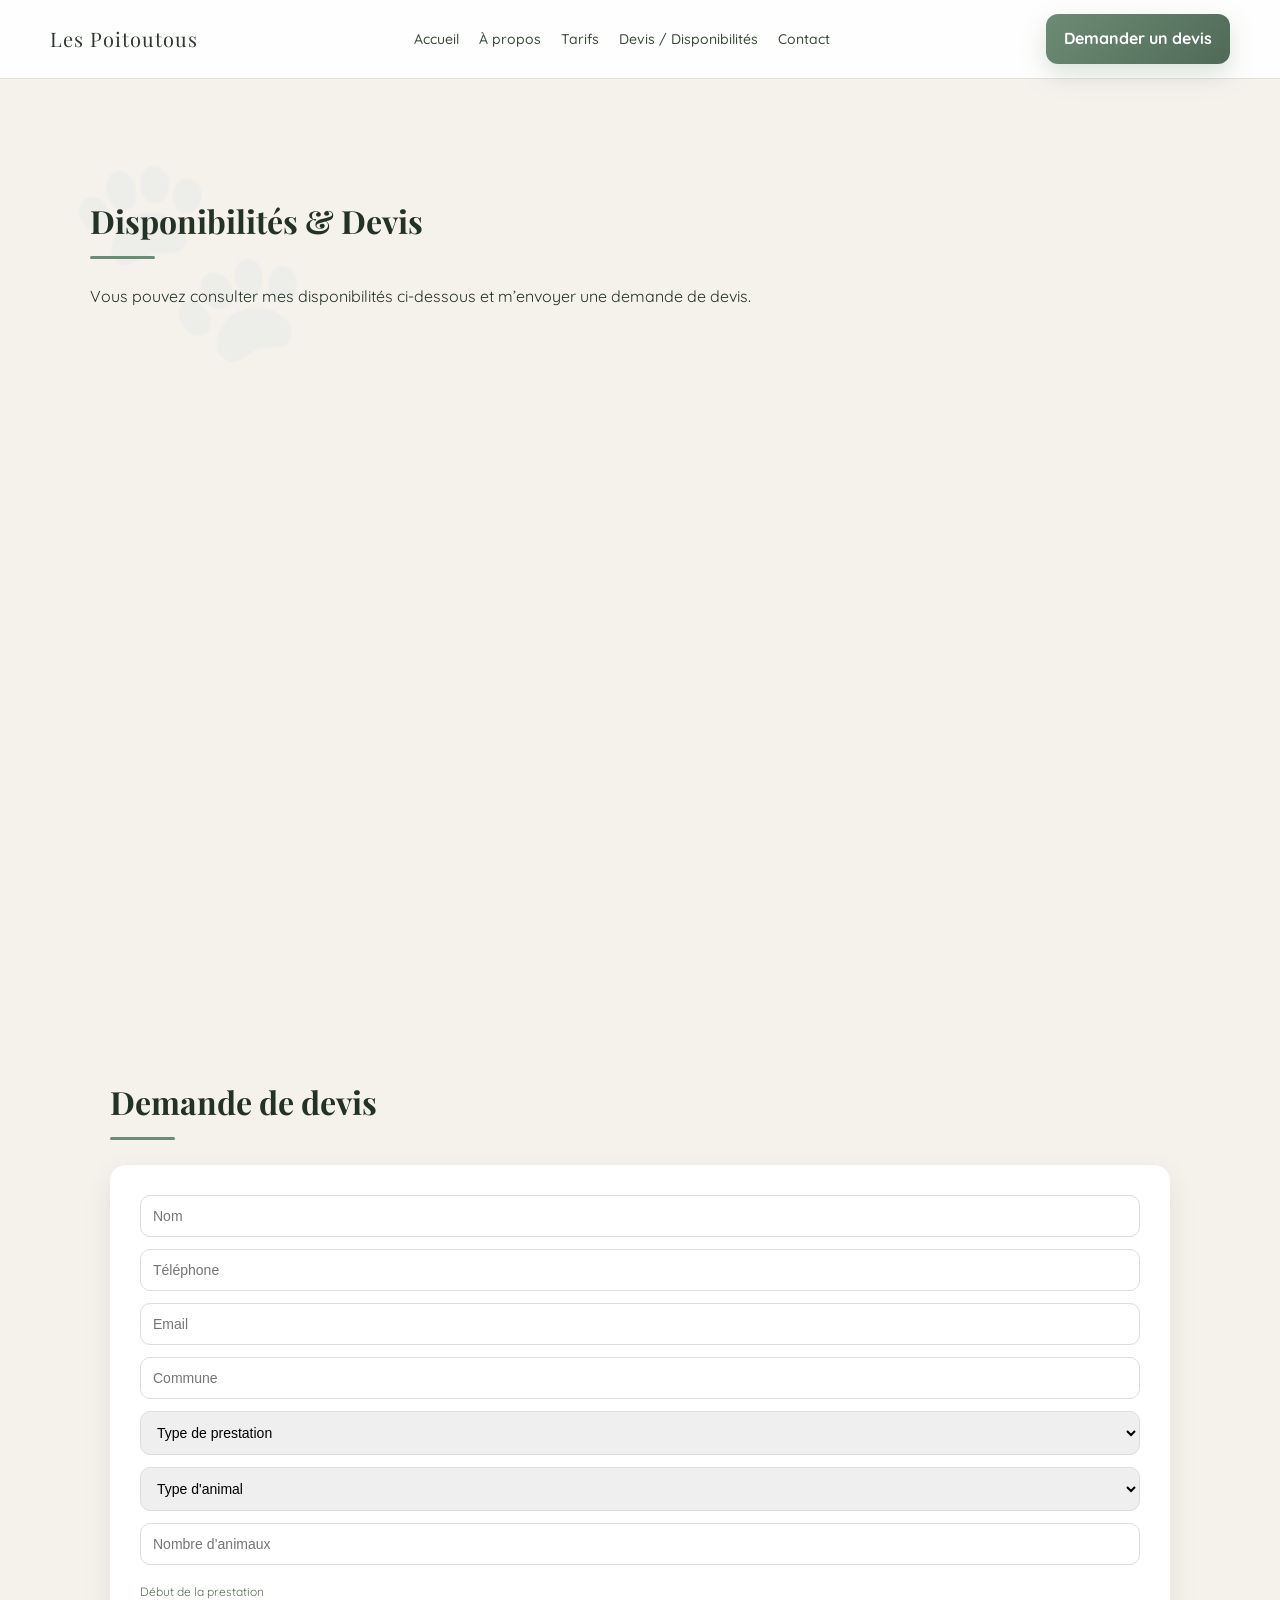
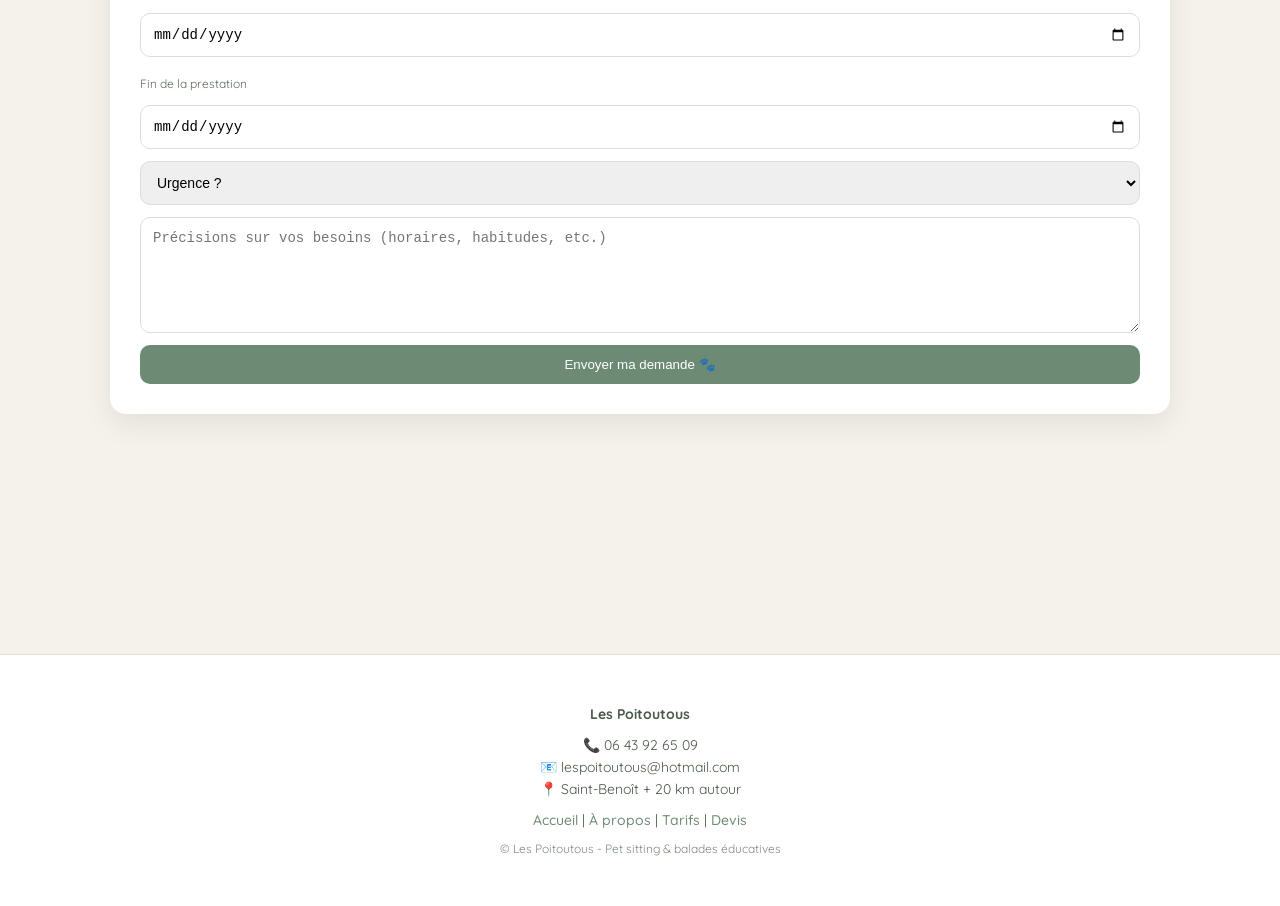
==== devis.html @ 9d505ce9 "Première version" ====
<!DOCTYPE html>
<html lang="fr">
<head>
<link href="https://fonts.googleapis.com/css2?family=Quicksand:wght@400;600&family=Playfair+Display:wght@500;600&display=swap" rel="stylesheet">
  <meta charset="UTF-8" />
  <meta name="viewport" content="width=device-width, initial-scale=1.0"/>
  <title>Les Poitoutous - Pet sitting & balades</title>
  <link rel="stylesheet" href="style.css"/>
</head>

<body>

<header>
  <a href="index.html" class="site-name">
    Les Poitoutous
</a>
  <div class="menu-toggle" onclick="toggleMenu()">☰</div>
  <nav id="nav-menu">
  <a href="index.html">Accueil</a>
  <a href="apropos.html">À propos</a>
  <a href="tarifs.html">Tarifs</a>
  <a href="devis.html">Devis / Disponibilités</a>
  <a href="index.html#contact">Contact</a>
</nav>

  <a class="btn" href="devis.html#devis">Demander un devis</a>
</header>

<section class="section">

  <h2>Disponibilités & Devis</h2>

  <p>
    Vous pouvez consulter mes disponibilités ci-dessous et m’envoyer une demande de devis.
  </p>

  <!-- GOOGLE CALENDAR -->
  <iframe
    src="https://calendar.google.com/calendar/embed?src=1ce7ab6c8dba1b6183dc5fb87cc86486482075ad1923e544a75a01868d15db82%40group.calendar.google.com&ctz=Europe%2FParis"
    style="border:0"
    width="100%"
    height="600"
    frameborder="0"
    scrolling="no">
  </iframe>

  <br><br>

  <section id="devis" class="section form">
  <h2>Demande de devis</h2>

  <form name="devis" method="POST" data-netlify="true" action="/success.html">

  <input type="hidden" name="form-name" value="devis">

  <input type="text" name="nom" placeholder="Nom" required>

  <input type="tel" name="telephone" placeholder="Téléphone" required>

  <input type="email" name="email" placeholder="Email" required>

  <input type="text" name="commune" placeholder="Commune">

  <!-- TYPE DE PRESTATION -->
  <select name="prestation" required>
    <option value="">Type de prestation</option>
    <option>Visite à domicile</option>
    <option>Garde d’animaux</option>
    <option>Balade individuelle</option>
    <option>Balade collective</option>
  </select>

  <!-- TYPE D'ANIMAL -->
  <select name="animal" required>
    <option value="">Type d'animal</option>
    <option>Chien</option>
    <option>Chat</option>
    <option>NAC</option>
  </select>

  <!-- NOMBRE D'ANIMAUX -->
  <input type="number" name="nombre_animaux" placeholder="Nombre d’animaux" min="1" required>

  <!-- DATES -->
  <label>Début de la prestation</label>
  <input type="date" name="date_debut" required>

  <label>Fin de la prestation</label>
  <input type="date" name="date_fin">
<input type="hidden" name="form-name" value="devis">

  <!-- URGENCE -->
  <select name="urgence">
    <option>Urgence ?</option>
    <option>Non</option>
    <option>Oui (rapide réponse souhaitée)</option>
  </select>

  <!-- MESSAGE -->
  <textarea name="message" placeholder="Précisions sur vos besoins (horaires, habitudes, etc.)"></textarea>

  <button type="submit">Envoyer ma demande 🐾</button>



</form>
</section>

</section>
<footer class="site-footer">

  <p><strong>Les Poitoutous</strong></p>

  <p>
    📞 06 43 92 65 09 <br>
    📧 lespoitoutous@hotmail.com <br>
    📍 Saint-Benoît + 20 km autour
  </p>

  <p class="footer-links">
    <a href="index.html">Accueil</a> |
    <a href="apropos.html">À propos</a> |
    <a href="tarifs.html">Tarifs</a> |
    <a href="devis.html">Devis</a>
  </p>

  <p class="copyright">
    © Les Poitoutous - Pet sitting & balades éducatives
  </p>

</footer>
<div class="mobile-cta">
  <a href="devis.html#devis">🐾 Demander un devis</a>
</div>
<script>
function toggleMenu() {
  document.getElementById("nav-menu").classList.toggle("active");
}
</script>
</body>
</html>
---- style.css ----
/* =========================
   BASE AGENCE WEB ++
========================= */
body::before {
  content: "🐾";
  position: fixed;
  font-size: 200px;
  opacity: 0.03;
  top: 10%;
  left: 5%;
  pointer-events: none;
}

body {
  margin: 0;
  font-family: "Quicksand", sans-serif;
  background: #f5f2ec;
  color: #243224;
  line-height: 1.6;
}

/* =========================
   HEADER AGENCE
========================= */
header {
  display: flex;
  align-items: center;
  justify-content: space-between;
  padding: 14px 50px;
  background: rgba(255,255,255,0.92);
  backdrop-filter: blur(14px);
  position: sticky;
  top: 0;
  z-index: 1000;
  border-bottom: 1px solid #e6dfd6;
}

/* NAV ULTRA PRO */
nav {
  display: flex;
  gap: 24px;
  flex-wrap: wrap;
}

nav a {
  text-decoration: none;
  color: #3a4a3a;
  font-weight: 500;
  font-size: 14px;
  position: relative;
  transition: 0.25s;
}

nav a::after {
  content: "";
  position: absolute;
  left: 0;
  bottom: -5px;
  width: 0;
  height: 2px;
  background: #6d8b74;
  transition: 0.3s;
}

nav a:hover {
  color: #6d8b74;
}

nav a:hover::after {
  width: 100%;
}

/* BOUTON CTA */
.btn {
  background: linear-gradient(135deg, #6d8b74, #4f6b58);
  color: white;
  padding: 12px 18px;
  border-radius: 12px;
  text-decoration: none;
  font-weight: bold;
  box-shadow: 0 10px 25px rgba(109,139,116,0.25);
  transition: 0.25s;
}

.btn:hover {
  transform: translateY(-3px);
  box-shadow: 0 15px 30px rgba(109,139,116,0.35);
}

/* =========================
   HERO AGENCE
========================= */
.hero {
  text-align: center;
  padding: 130px 20px;
  background: radial-gradient(circle at top, #e7efe4, #f5f2ec);
}

.hero h1 {
font-family: "Playfair Display", serif;
  font-size: 62px;
  margin-bottom: 10px;
  letter-spacing: 1px;
}

.hero p {
  font-size: 18px;
}

.slogan {
  font-style: italic;
  color: #5b6b5b;
  margin-top: 10px;
}

/* =========================
   SECTIONS STRUCTURE AGENCE
========================= */
.section {
  padding: 90px 20px;
  max-width: 1100px;
  margin: auto;
}

.section h2 {
font-family: "Playfair Display", serif;
  font-size: 32px;
  margin-bottom: 25px;
  position: relative;
}

.section h2::after {
  content: "";
  display: block;
  width: 65px;
  height: 3px;
  background: #6d8b74;
  margin-top: 10px;
  border-radius: 3px;
}

/* =========================
   CARTES PREMIUM
========================= */
.cards {
  display: grid;
  grid-template-columns: repeat(auto-fit, minmax(200px, 1fr));
  gap: 20px;
}

.card {
  background: white;
  padding: 30px;
  border-radius: 18px;
  text-align: center;
  box-shadow: 0 10px 30px rgba(0,0,0,0.06);
  transition: 0.3s;
  font-size: 15px;
}

.card:hover {
  transform: translateY(-8px);
  box-shadow: 0 18px 40px rgba(0,0,0,0.12);
}

/* =========================
   BLOC BALADES PREMIUM
========================= */
.highlight {
  background: linear-gradient(135deg, #dfe9d8, #f4f8f1);
  border-radius: 20px;
  padding: 50px;
  box-shadow: 0 10px 30px rgba(0,0,0,0.05);
}

/* =========================
   TARIFS AGENCE
========================= */
.tarifs li {
  background: white;
  margin-bottom: 12px;
  padding: 15px 20px;
  border-radius: 12px;
  box-shadow: 0 8px 20px rgba(0,0,0,0.05);
  display: flex;
  justify-content: space-between;
}

/* =========================
   FORMULAIRE ULTRA PRO
========================= */
form {
  display: grid;
  gap: 15px;
  background: white;
  padding: 35px;
  border-radius: 20px;
  box-shadow: 0 15px 40px rgba(0,0,0,0.08);
}

input, select, textarea {
  padding: 14px;
  border-radius: 12px;
  border: 1px solid #ddd;
  font-size: 14px;
  transition: 0.2s;
}

input:focus, select:focus, textarea:focus {
  border-color: #6d8b74;
  box-shadow: 0 0 0 3px rgba(109,139,116,0.15);
  outline: none;
}

/* =========================
   FOOTER AGENCE
========================= */
footer {
  text-align: center;
  padding: 35px;
  background: white;
  margin-top: 60px;
  color: #777;
  font-size: 14px;
}

/* =========================
   ANIMATION LÉGÈRE PRO
========================= */
.section {
  animation: fadeUp 0.7s ease-in-out;
}

@keyframes fadeUp {
  from {
    opacity: 0;
    transform: translateY(20px);
  }
  to {
    opacity: 1;
    transform: translateY(0);
  }
}


/* =========================
   MOBILE HEADER CLEAN
========================= */
@media (max-width: 768px) {

  header {
    display: flex;
    align-items: center;
    justify-content: space-between;
    padding: 8px 12px;
  }

  .logo img {
    height: 40px;
  }

  nav {
    display: flex;
    gap: 8px;
    flex-wrap: nowrap;
    overflow-x: auto;
    -webkit-overflow-scrolling: touch;
  }

  nav a {
    font-size: 11px;
    white-space: nowrap;
    padding: 6px 8px;
  }

  /* ❌ on cache le bouton du header sur mobile */
  header .btn {
    display: none;
  }
}

/* =========================
   BOUTON FIXE MOBILE (CTA)
========================= */
.mobile-cta {
  display: none;
}

@media (max-width: 768px) {

  .mobile-cta {
    display: flex;
    position: fixed;
    bottom: 15px;
    left: 50%;
    transform: translateX(-50%);
    z-index: 9999;
  }

  .mobile-cta a {
    background: linear-gradient(135deg, #6d8b74, #4f6b58);
    color: white;
    padding: 14px 22px;
    border-radius: 40px;
    font-size: 14px;
    font-weight: bold;
    text-decoration: none;
    box-shadow: 0 10px 25px rgba(0,0,0,0.2);
    transition: 0.2s;
  }

  .mobile-cta a:active {
    transform: scale(0.95);
  }
}

  /* AMÉLIO UX GÉNÉRALE */
  body {
    -webkit-tap-highlight-color: transparent;
  }



.gallery {
  display: grid;
  grid-template-columns: repeat(auto-fit, minmax(180px, 1fr));
  gap: 12px;
}

.gallery img {
  width: 100%;
  height: 180px;
  object-fit: cover;
  border-radius: 16px;
  box-shadow: 0 8px 20px rgba(0,0,0,0.08);
  transition: 0.3s;
}

.gallery img:hover {
  transform: scale(1.03);
}

.balade-section {
  max-width: 1100px;
  margin: auto;
  padding: 100px 20px;
  text-align: center;
}

/* CONTENEUR ADAPTATIF */
.img-container {
  display: inline-block;   /* 👈 s’adapte à l’image */
  background: #f5f2ec;
  border-radius: 18px;
  box-shadow: 0 10px 25px rgba(0,0,0,0.08);
  overflow: hidden;
}

/* IMAGE NATURELLE */
.img-container img {
  display: block;
  max-width: 100%;
  height: auto;   /* 👈 garde le ratio réel */
}

/* ===== HEADER TITRE ===== */
.site-header {
  display: flex;
  align-items: center;
  justify-content: space-between;
  padding: 15px 40px;
  background: rgba(255,255,255,0.92);
  backdrop-filter: blur(12px);
  border-bottom: 1px solid #e6dfd6;
  position: sticky;
  top: 0;
  z-index: 1000;
}

/* TITRE DANS HEADER */
.site-name {
  font-family: "Playfair Display", serif;
  font-size: 20px;
  letter-spacing: 1px;
  color: #2f3b2f;
  text-decoration: none;
  transition: color 0.2s ease;
}
.site-name:hover {
  color: #6d8b74;
}

/* ===== LOGO CENTRÉ (HERO) ===== */
.hero-brand {
  text-align: center;
  padding: 40px 20px 10px; /* 👈 réduit l’espace vide */
margin-bottom: 0;
}

.hero-brand img {
  width: 80vw;        /* 👈 prend presque toute la largeur écran */
  max-width: 900px;   /* limite propre sur grand écran */
  height: auto;
  display: inline-block;
animation: fadeIn 1.2s ease-out;
}
.hero-final + .section {
  margin-top: 20px;
}

@media (max-width: 768px) {
  .hero-brand img {
    max-width: 380px;
  }
}

.slogan {
  font-style: italic;
  color: #5b6b5b;
  margin-bottom: 20px;
}

.hero-final {
  display: flex;
  align-items: center;
  justify-content: space-between;
  gap: 60px;
  padding: 80px 40px;
  max-width: 1200px;
  margin: auto;
}

/* LOGO À GAUCHE (PLUS GRAND) */
.hero-logo img {
  width: 100%;
  max-width: 500px;   /* 👈 tu peux encore augmenter ici */
  height: auto;
  animation: fadeIn 1s ease-out;
}

/* TEXTE À DROITE */
.hero-text {
  flex: 1;
}

.hero-text h1 {
  font-size: 42px;
  margin-bottom: 15px;
}

.accroche {
  font-size: 18px;
  color: #4a5a4a;
  margin-bottom: 25px;
  line-height: 1.5;
}

/* ANIMATION */
@keyframes fadeIn {
  from {
    opacity: 0;
    transform: translateY(15px);
  }
  to {
    opacity: 1;
    transform: translateY(0);
  }
}
@media (max-width: 768px) {

  .hero-final {
    flex-direction: column;
    text-align: center;
    gap: 30px;
  }

  .hero-logo img {
    width: 100%;
    max-width: 380px;
    height: auto;
  }

  .hero-text h1 {
    font-size: 32px;
  }
}

.cards .card {
  cursor: default; /* 👈 IMPORTANT : enlève effet bouton */
}

.cards .card h3 {
  margin-bottom: 10px;
  font-size: 18px;
  color: #2f3b2f;
}

.cards .card p {
  font-size: 14px;
  color: #4a5a4a;
}

.cards .card span {
  display: inline-block;
  margin-top: 10px;
  font-weight: bold;
  color: #6d8b74;
}

/* CTA clair en bas */
.services-cta {
  text-align: center;
  margin-top: 30px;
}

.tarifs {
  list-style: none;
  padding: 0;
  max-width: 700px;
  margin: auto;
}

.tarifs li {
  background: white;
  margin-bottom: 12px;
  padding: 15px 20px;
  border-radius: 12px;
  box-shadow: 0 8px 20px rgba(0,0,0,0.05);
  display: flex;
  justify-content: space-between;
  font-weight: 500;
}

.site-footer {
  background: #ffffff;
  text-align: center;
  padding: 40px 20px;
  margin-top: 60px;
  border-top: 1px solid #e6dfd6;
  color: #4a5a4a;
  font-size: 14px;
}

.site-footer p {
  margin: 8px 0;
}

.footer-links a {
  color: #6d8b74;
  text-decoration: none;
  font-weight: 500;
}

.footer-links a:hover {
  text-decoration: underline;
}

.copyright {
  font-size: 12px;
  opacity: 0.7;
  margin-top: 15px;
}

.social-link {
  display: inline-block;
  font-size: 16px;        /* 👈 plus petit */
  padding: 3px 8px;       /* 👈 beaucoup plus léger */
  margin-right: 6px;
  border-radius: 6px;
  text-decoration: none;
  color: #4a5a4a;
  border: 1px solid transparent; /* 👈 presque invisible */
  transition: 0.2s;
}

.social-link:hover {
  color: #6d8b74;
  border-color: #6d8b74;
  background: transparent; /* 👈 pas de bloc coloré */
}

.social-icon {
  display: inline-flex;
  align-items: center;
  gap: 6px;
  font-size: 16px;
  padding: 3px 8px;
  margin-right: 6px;
  border-radius: 6px;
  text-decoration: none;
  color: #4a5a4a;
  border: 1px solid transparent;
  transition: 0.2s;
}

/* HOVER GLOBAL */
.social-icon:hover {
  transform: translateY(-1px);
}

/* COULEURS AU HOVER */
.social-icon.instagram:hover {
  color: #e1306c;
}

.social-icon.facebook:hover {
  color: #1877f2;
}

.social-icon.whatsapp:hover {
  color: #25D366;
}

.tarif-grid {
  display: grid;
  grid-template-columns: repeat(auto-fit, minmax(240px, 1fr));
  gap: 20px;
  margin-top: 30px;
}

.tarif-card {
  background: white;
  border-radius: 16px;
  padding: 20px;
  box-shadow: 0 10px 25px rgba(0,0,0,0.06);
  transition: 0.25s;
  text-align: center;
}

.tarif-card:hover {
  transform: translateY(-5px);
}

.tarif-card h3 {
  margin-bottom: 8px;
  font-size: 16px;
  color: #2f3b2f;
}

.tarif-card p {
  font-size: 13px;
  color: #5a6a5a;
  margin-bottom: 10px;
}

.price {
  font-size: 18px;
  font-weight: bold;
  color: #6d8b74;
}

.highlight-price {
  border: 2px solid #6d8b74;
  background: #f4f8f1;
}

form {
  display: grid;
  gap: 12px;
  background: white;
  padding: 30px;
  border-radius: 16px;
  box-shadow: 0 10px 30px rgba(0,0,0,0.08);
}

form label {
  font-size: 12px;
  color: #5a6a5a;
  margin-top: 5px;
}

input, select, textarea {
  padding: 12px;
  border-radius: 10px;
  border: 1px solid #ddd;
  font-size: 14px;
}

textarea {
  min-height: 90px;
}

form button {
  background: #6d8b74;
  color: white;
  border: none;
  padding: 12px;
  border-radius: 10px;
  cursor: pointer;
  transition: 0.2s;
}

form button:hover {
  background: #4f6b58;
  transform: translateY(-2px);
}

.lightbox {
  position: fixed;
  top: 0;
  left: 0;
  width: 100%;
  height: 100%;
  background: rgba(0,0,0,0.85);
  display: none;
  align-items: center;
  justify-content: center;
  z-index: 9999;
  cursor: zoom-out;
}

.lightbox img {
  max-width: 90%;
  max-height: 90%;
  border-radius: 12px;
  box-shadow: 0 10px 40px rgba(0,0,0,0.5);
  animation: zoomIn 0.2s ease;
}

@keyframes zoomIn {
  from {
    transform: scale(0.7);
    opacity: 0;
  }
  to {
    transform: scale(1);
    opacity: 1;
  }
}

.gallery img {
  cursor: zoom-in;
}

/* bouton hamburger */
.menu-toggle {
  display: none;
  font-size: 28px;
  cursor: pointer;
}

/* desktop */
nav {
  display: flex;
  gap: 20px;
  align-items: center;
}

/* MOBILE */
@media (max-width: 768px) {

  .menu-toggle {
    display: block;
  }

  nav {
    position: absolute;
    top: 60px;
    right: 0;
    background: white;
    flex-direction: column;
    width: 200px;
    padding: 15px;
    gap: 10px;

    /* caché par défaut */
    display: none;

    box-shadow: 0 10px 30px rgba(0,0,0,0.15);
    border-radius: 12px;
  }

  nav.active {
    display: flex;
  }

  nav a {
    font-size: 14px;
  }
}
.tarif-info{
    max-width:700px;
    margin:35px auto 10px;
    padding:15px 20px;
    background:#f7f7f2;
    border-left:4px solid #8ca87c;
    border-radius:8px;
    color:#4a5a4a;
    line-height:1.6;
    text-align:left;
}
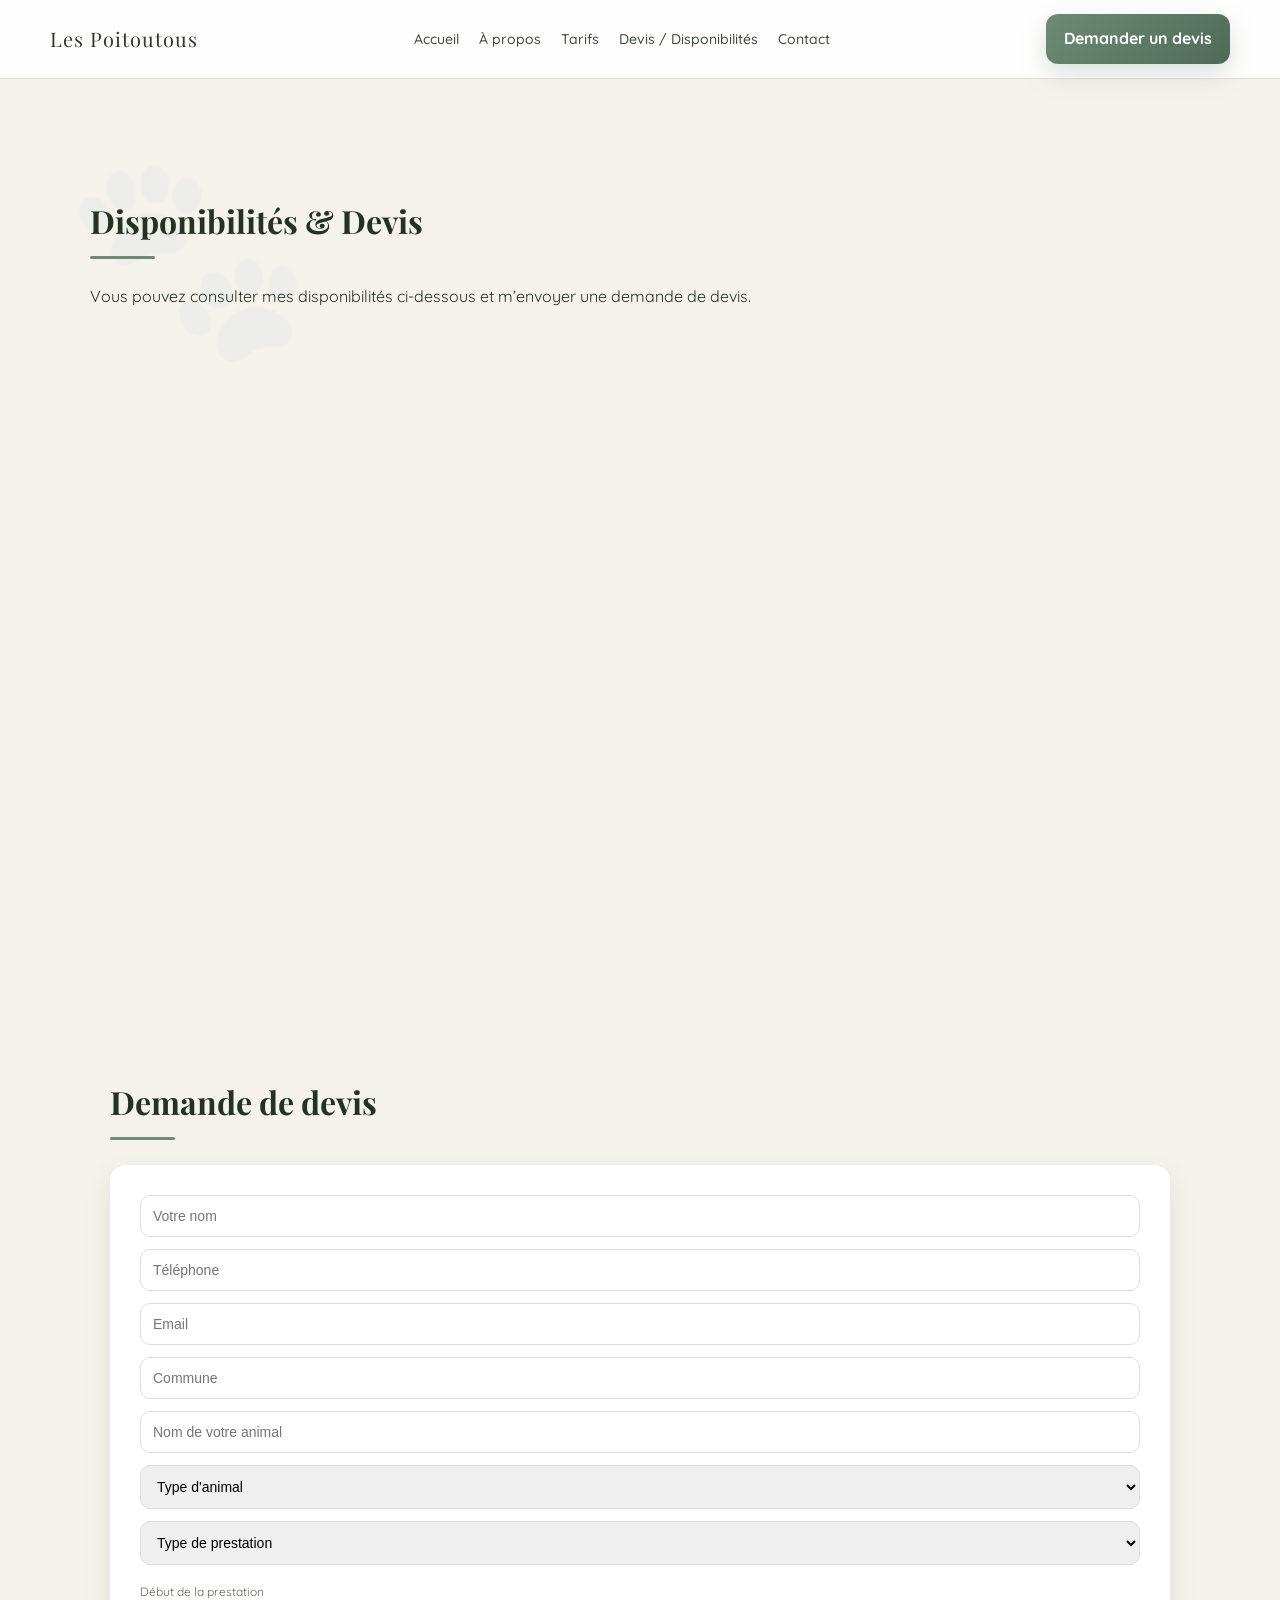
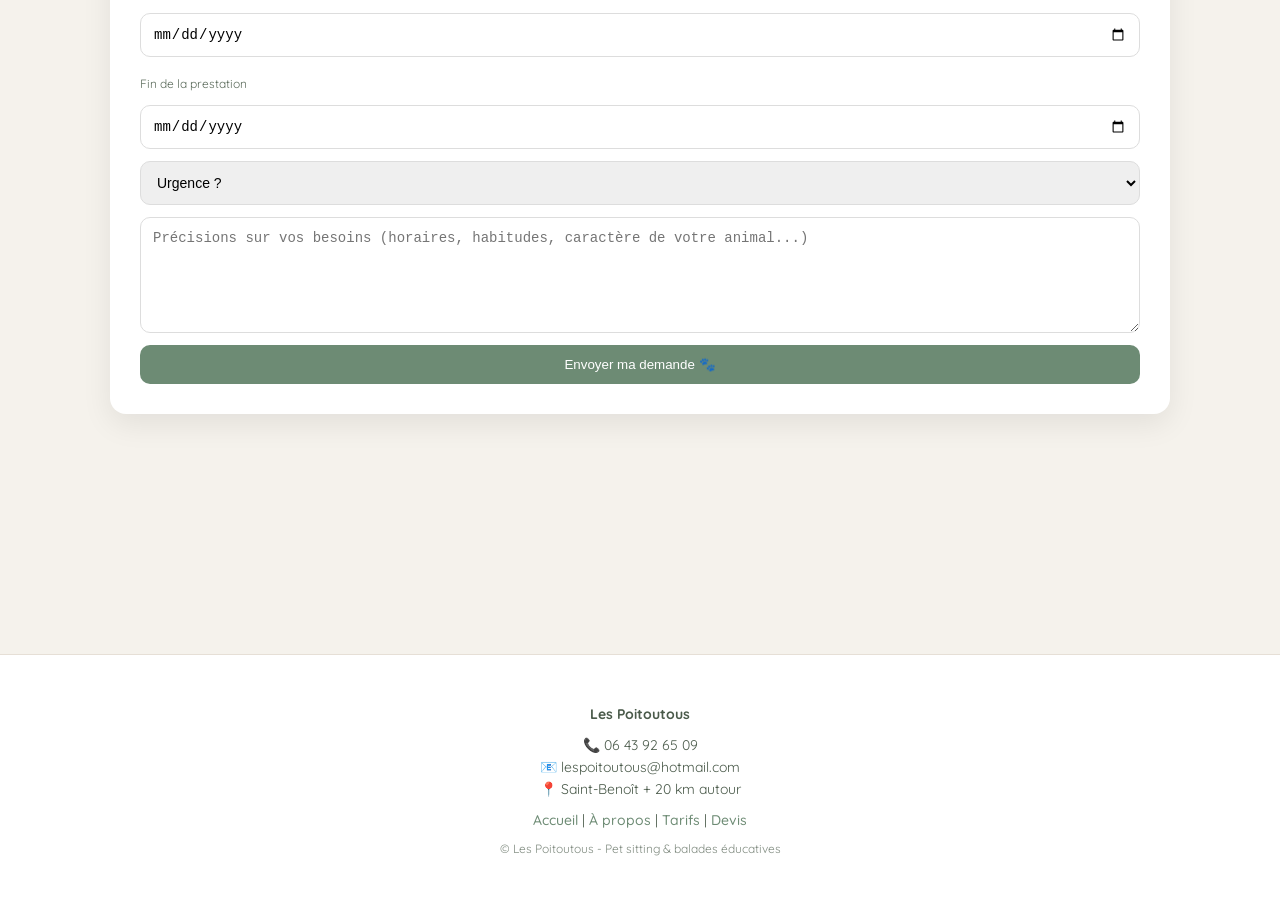
==== commit 964b704e: "Add files via upload" ====
--- a/devis.html
+++ b/devis.html
@@ -49,11 +49,9 @@
   <section id="devis" class="section form">
   <h2>Demande de devis</h2>
 
-  <form name="devis" method="POST" data-netlify="true" action="/success.html">
+  <form action="https://formspree.io/f/xnjkebwl" method="POST">
 
-  <input type="hidden" name="form-name" value="devis">
-
-  <input type="text" name="nom" placeholder="Nom" required>
+  <input type="text" name="nom" placeholder="Votre nom" required>
 
   <input type="tel" name="telephone" placeholder="Téléphone" required>
 
@@ -61,16 +59,9 @@
 
   <input type="text" name="commune" placeholder="Commune">
 
-  <!-- TYPE DE PRESTATION -->
-  <select name="prestation" required>
-    <option value="">Type de prestation</option>
-    <option>Visite à domicile</option>
-    <option>Garde d’animaux</option>
-    <option>Balade individuelle</option>
-    <option>Balade collective</option>
-  </select>
+  <!-- ANIMAL -->
+  <input type="text" name="nom_animal" placeholder="Nom de votre animal" required>
 
-  <!-- TYPE D'ANIMAL -->
   <select name="animal" required>
     <option value="">Type d'animal</option>
     <option>Chien</option>
@@ -78,8 +69,14 @@
     <option>NAC</option>
   </select>
 
-  <!-- NOMBRE D'ANIMAUX -->
-  <input type="number" name="nombre_animaux" placeholder="Nombre d’animaux" min="1" required>
+  <!-- PRESTATION -->
+  <select name="prestation" required>
+    <option value="">Type de prestation</option>
+    <option>Visite 30 min</option>
+    <option>Visite 1h</option>
+    <option>2 visites 30 min</option>
+    <option>Balade collective</option>
+  </select>
 
   <!-- DATES -->
   <label>Début de la prestation</label>
@@ -87,21 +84,18 @@
 
   <label>Fin de la prestation</label>
   <input type="date" name="date_fin">
-<input type="hidden" name="form-name" value="devis">
 
   <!-- URGENCE -->
   <select name="urgence">
-    <option>Urgence ?</option>
+    <option value="">Urgence ?</option>
     <option>Non</option>
-    <option>Oui (rapide réponse souhaitée)</option>
+    <option>Oui (réponse rapide souhaitée)</option>
   </select>
 
   <!-- MESSAGE -->
-  <textarea name="message" placeholder="Précisions sur vos besoins (horaires, habitudes, etc.)"></textarea>
+  <textarea name="message" placeholder="Précisions sur vos besoins (horaires, habitudes, caractère de votre animal...)"></textarea>
 
   <button type="submit">Envoyer ma demande 🐾</button>
-
-
 
 </form>
 </section>
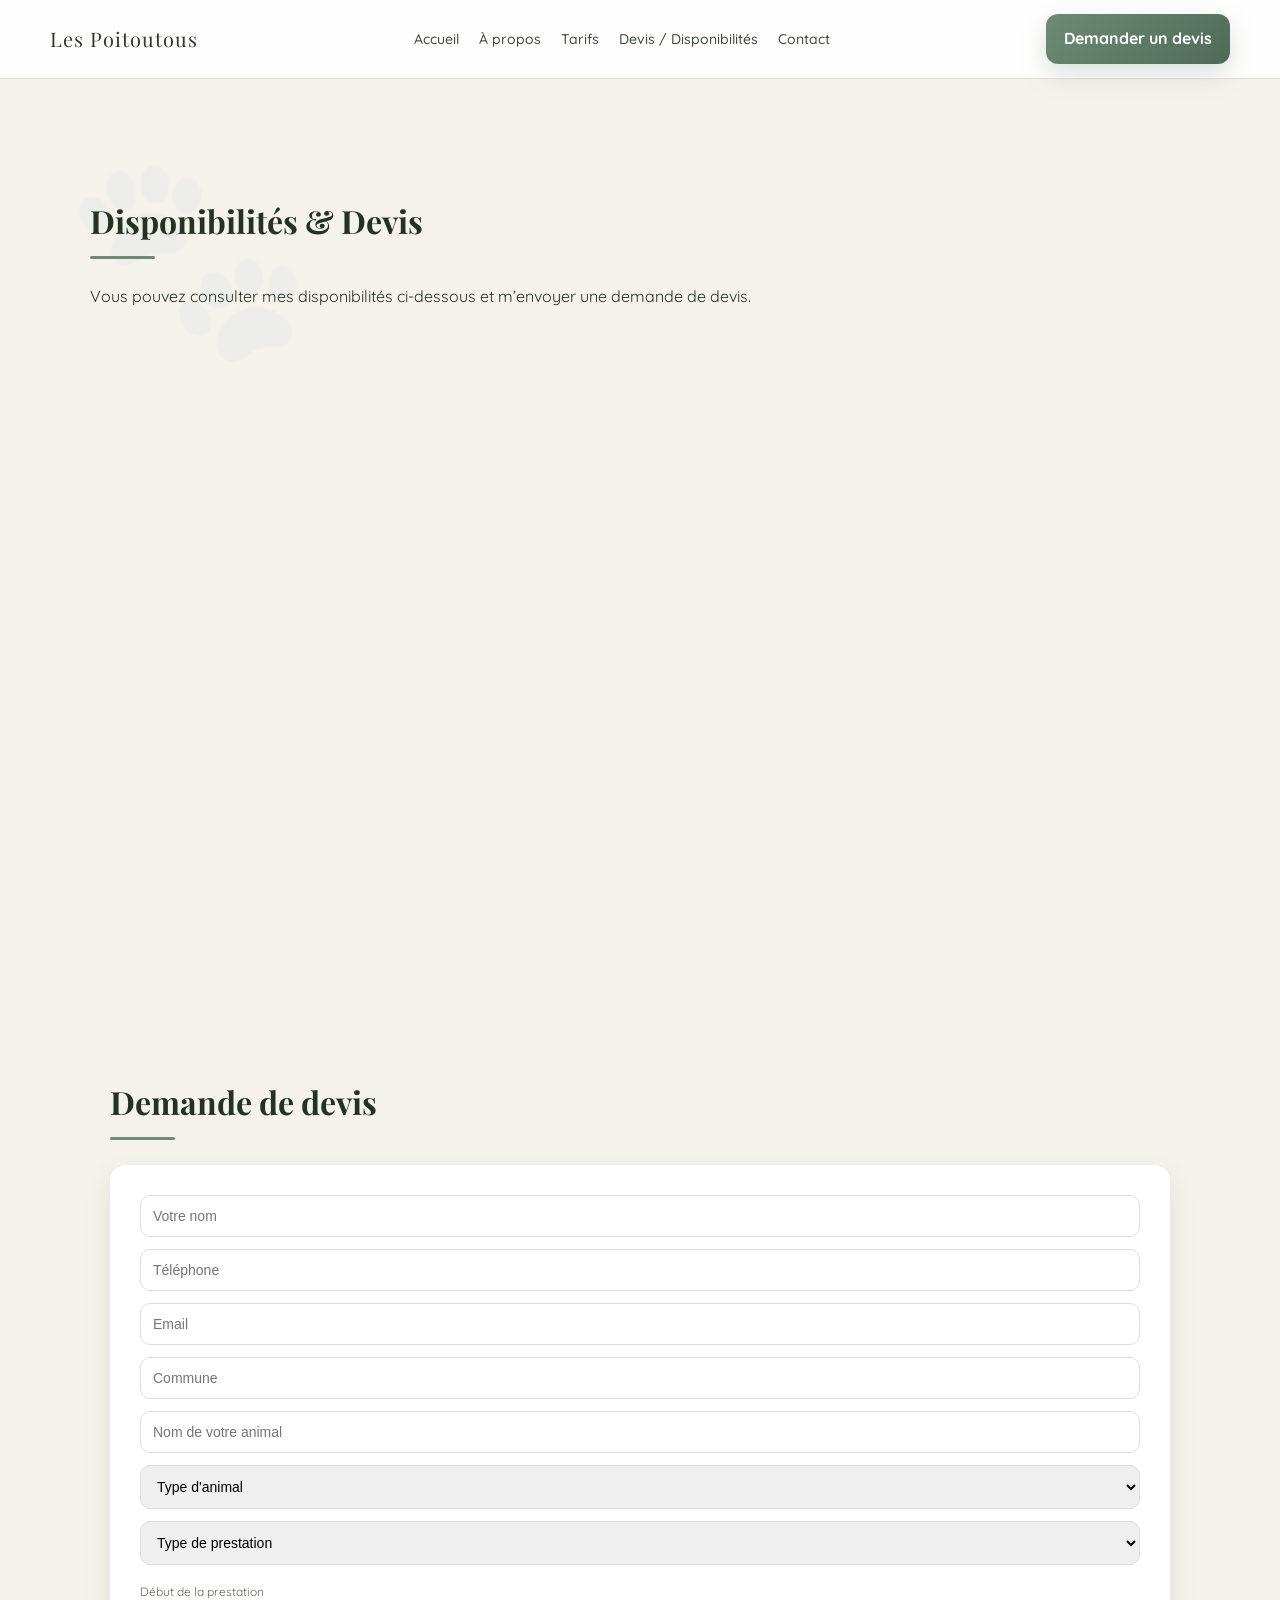
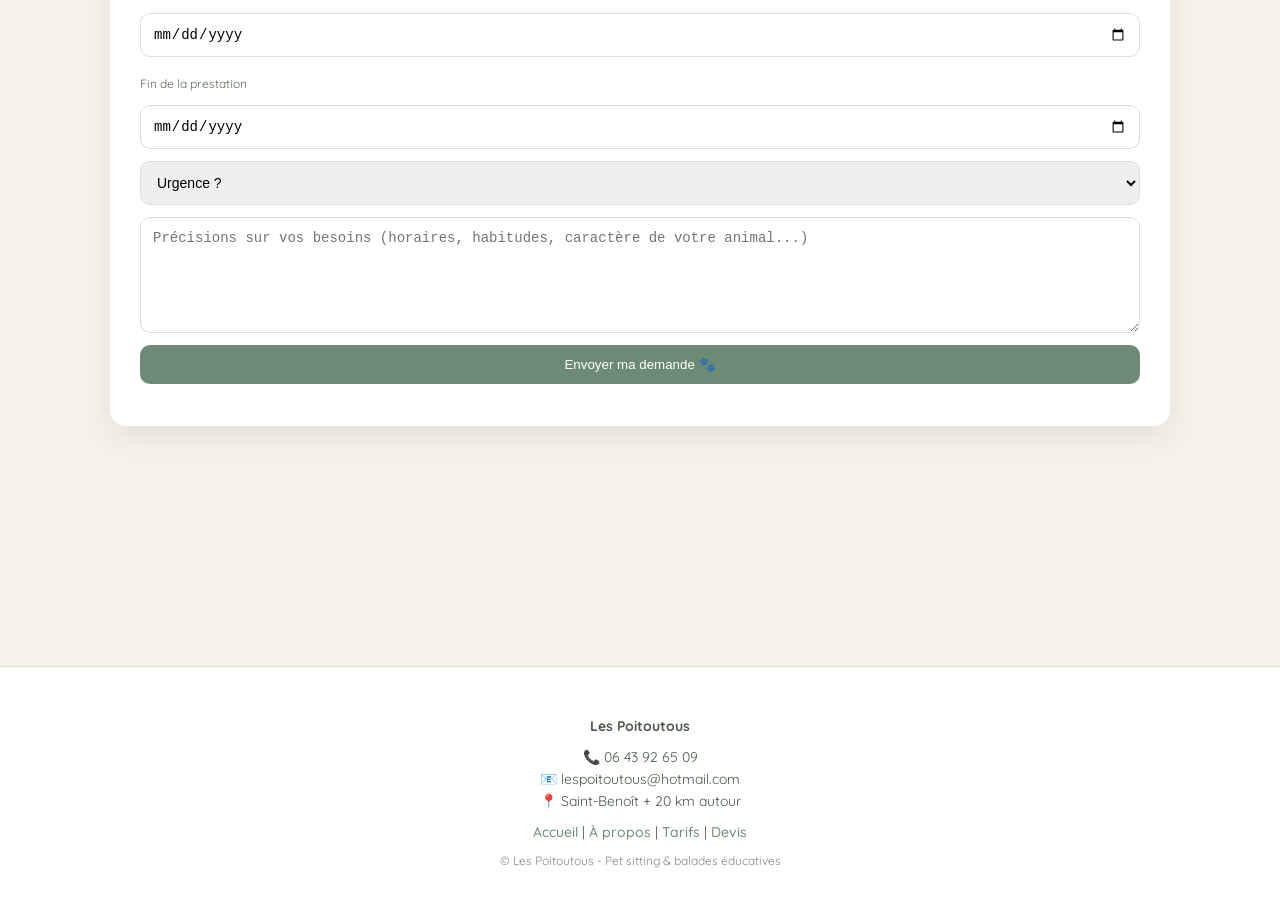
==== commit a47d5d76: "Update devis.html" ====
--- a/devis.html
+++ b/devis.html
@@ -49,7 +49,9 @@
   <section id="devis" class="section form">
   <h2>Demande de devis</h2>
 
-  <form action="https://formspree.io/f/xnjkebwl" method="POST">
+  <form id="devis-form" action="https://formspree.io/f/xnjkebwl" method="POST">
+
+  <input type="hidden" name="_next" value="https://lespoitoutous.github.io/les-poitoutous/success.html">
 
   <input type="text" name="nom" placeholder="Votre nom" required>
 
@@ -97,6 +99,8 @@
 
   <button type="submit">Envoyer ma demande 🐾</button>
 
+    <div id="form-message"></div>
+
 </form>
 </section>
 
@@ -131,5 +135,45 @@
   document.getElementById("nav-menu").classList.toggle("active");
 }
 </script>
+  <script>
+const form = document.getElementById("devis-form");
+const message = document.getElementById("form-message");
+
+form.addEventListener("submit", async function (e) {
+  e.preventDefault();
+
+  const data = new FormData(form);
+
+  try {
+    const response = await fetch(form.action, {
+      method: "POST",
+      body: data,
+      headers: {
+        "Accept": "application/json"
+      }
+    });
+
+    if (response.ok) {
+      message.innerHTML = "🐾 Merci ! Votre demande de devis a bien été envoyée.<br>Je vous répondrai dans les meilleurs délais.";
+      message.className = "success";
+
+      form.reset();
+
+      message.scrollIntoView({
+        behavior: "smooth",
+        block: "center"
+      });
+
+    } else {
+      message.innerHTML = "❌ Une erreur est survenue. Merci de réessayer.";
+      message.className = "error";
+    }
+
+  } catch (error) {
+    message.innerHTML = "❌ Impossible d'envoyer votre demande. Vérifiez votre connexion.";
+    message.className = "error";
+  }
+});
+</script>
 </body>
-</html>+</html>
